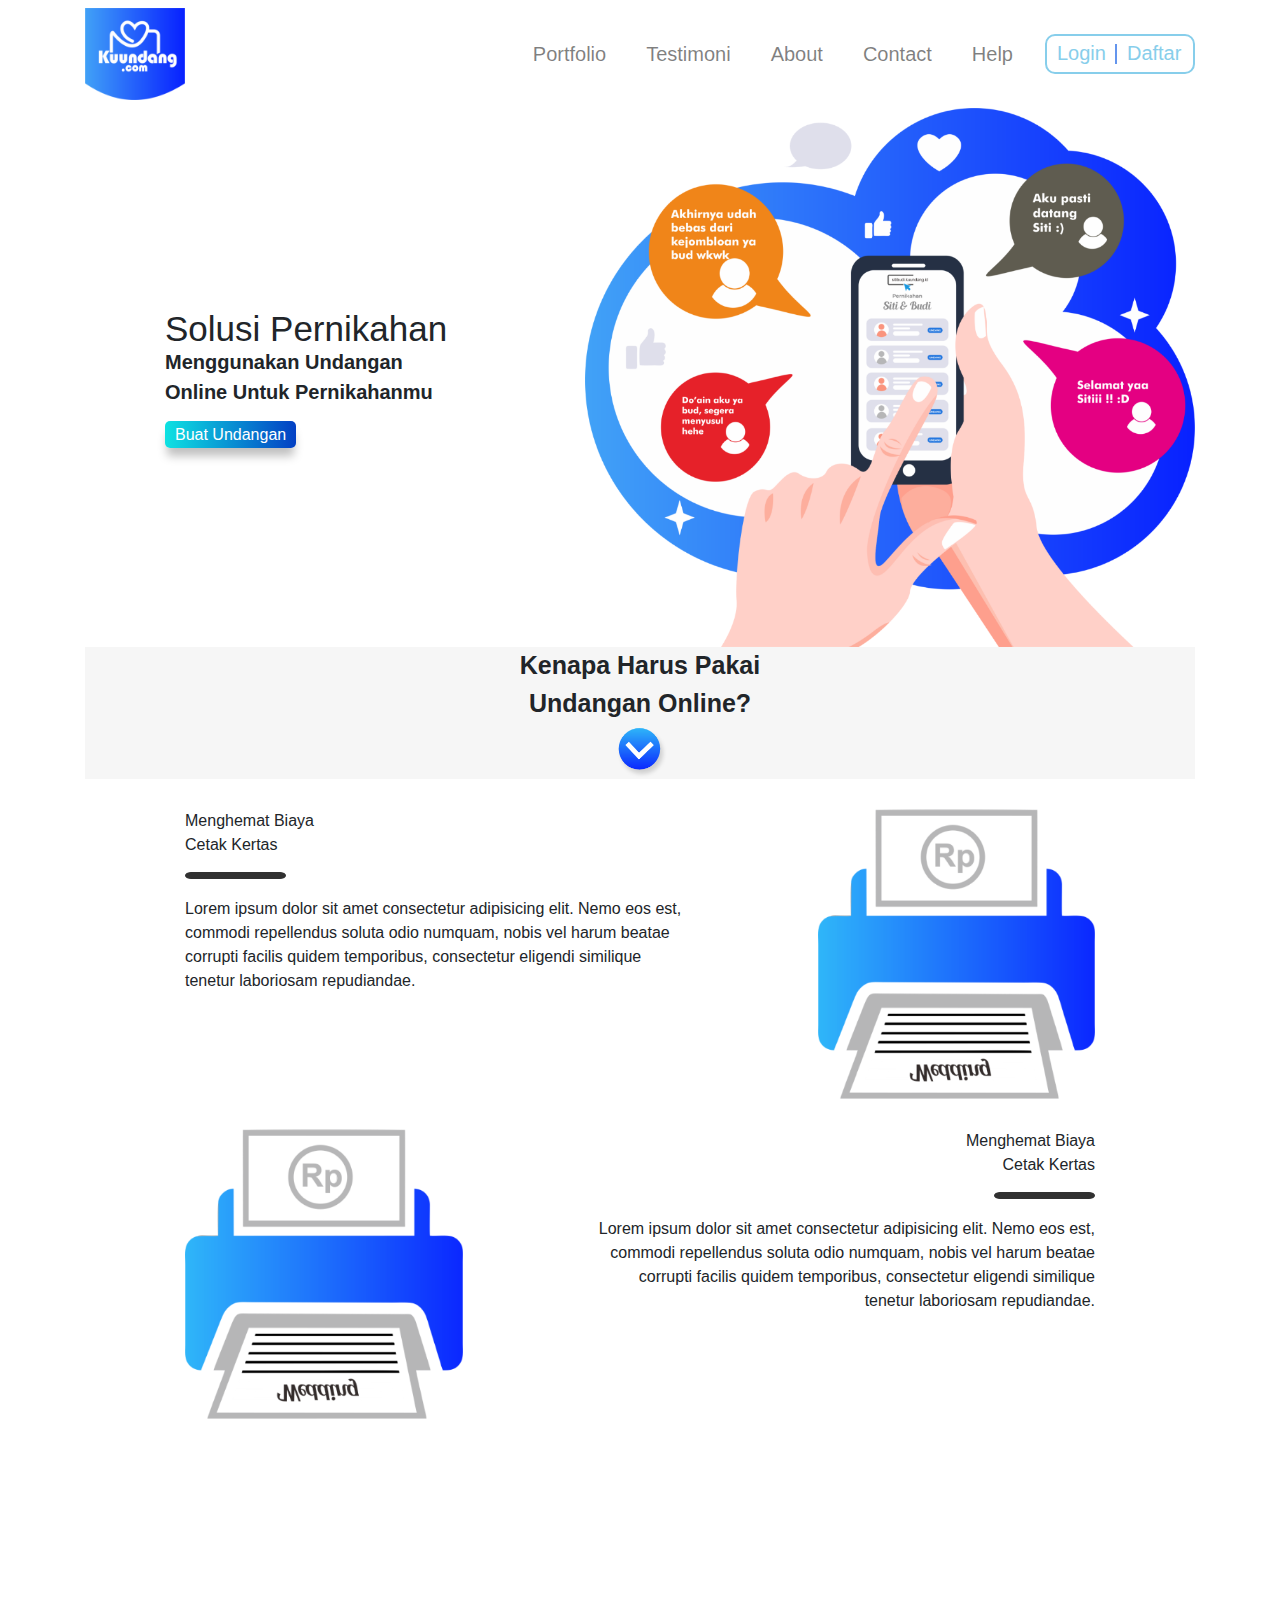
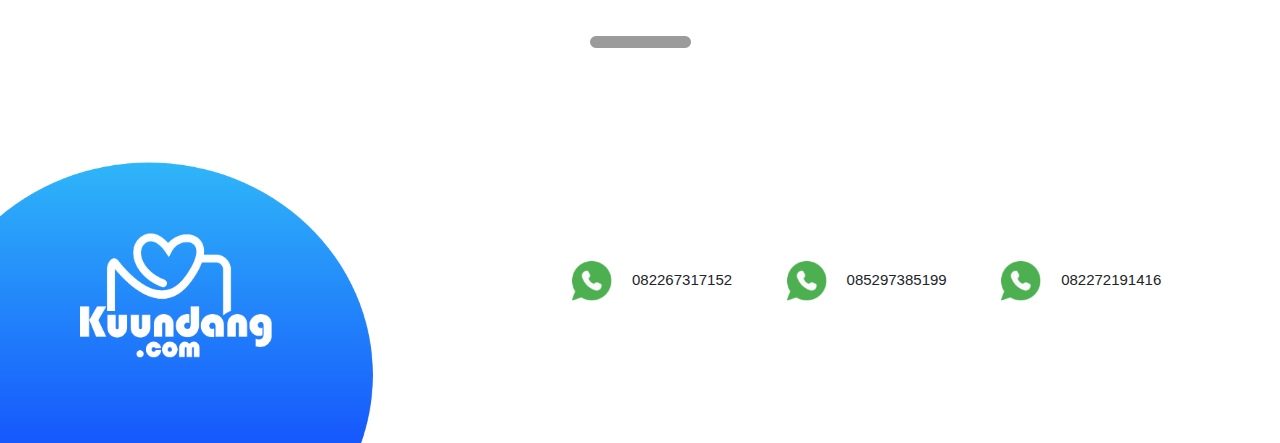
==== fontend/index.html @ 2f80e0b8 "membuat repo" ====
<!doctype html>
<html lang="en">
  <head>
    <!-- Required meta tags -->
    <meta charset="utf-8">
    <meta name="viewport" content="width=device-width, initial-scale=1, shrink-to-fit=no">

    <!-- Bootstrap CSS -->
    <link rel="stylesheet" href="https://stackpath.bootstrapcdn.com/bootstrap/4.3.1/css/bootstrap.min.css" integrity="sha384-ggOyR0iXCbMQv3Xipma34MD+dH/1fQ784/j6cY/iJTQUOhcWr7x9JvoRxT2MZw1T" crossorigin="anonymous">
    <link rel="stylesheet" href="assets/css/style-landing.css">
    <link rel="icon" type="image/png" href="assets/image/Logo.png">
    <title>Kuundang.com</title>
  </head>
  <body>
      <!-- navbar -->
      <nav class="navbar navbar-expand-lg navbar-light">
          <div class="container">
            <img class="logo" src="assets/image/Logo.png" class="img-fluid" alt="Responsive image">
            <button class="navbar-toggler" type="button" data-toggle="collapse" data-target="#navbarNavAltMarkup" aria-controls="navbarNavAltMarkup" aria-expanded="false" aria-label="Toggle navigation">
              <span class="navbar-toggler-icon"></span>
            </button>
            <div class="collapse navbar-collapse" id="navbarNavAltMarkup">
              <div class="navbar-nav ml-auto">
                <a class="nav-item nav-link mr-4" href="#">Portfolio</a>
                <a class="nav-item nav-link mr-4" href="#">Testimoni</a>
                <a class="nav-item nav-link mr-4" href="#">About</a>
                <a class="nav-item nav-link mr-4" href="#">Contact</a>
                <a class="nav-item nav-link mr-4" href="#">Help</a>
                <div class="navbar-nav bingkai">
                  <a class="nav-item tombol" href="#">Login</a>
                  <div class="garis"></div>
                  <a class="nav-item tombol" href="#">Daftar</a>
                </div>
              </div>
            </div>
          </div>
      </nav>
      <!-- akhir navbar -->
      <div class="container">
        <div class="atas">
          <div class="tulisan-landing">
            <h2>Solusi Pernikahan</h2>
            <p class="uo">Menggunakan Undangan <br> Online Untuk Pernikahanmu</p>
            <div><a href="#">Buat Undangan</a></div>
          </div>
          <img src="assets/image/jumbopic.png">
        </div>
        <div class="kenapa">
          <p>Kenapa Harus Pakai <br> Undangan Online?</p>
          <img src="assets/image/ellipse.png">
          </div>
        <div class="hemat">
          <div class="tulisan">
            <p class="hemat-biaya">Menghemat Biaya <br>Cetak Kertas</p>
            <img src="assets/image/Rectangle 6.png" class="gb">
            <p class="isi">Lorem ipsum dolor sit amet consectetur adipisicing elit. Nemo eos est, commodi repellendus soluta odio numquam, nobis vel harum beatae corrupti facilis quidem temporibus, consectetur eligendi similique tenetur laboriosam repudiandae.</p>
          </div>
          <img src="assets/image/print.png" class="print">
        </div>
        <div class="hemat-dua">
          <div class="tulisan-dua">
            <p class="hemat-biaya">Menghemat Biaya <br>Cetak Kertas</p>
            <img src="assets/image/Rectangle 6.png" class="gb">
            <p class="isi">Lorem ipsum dolor sit amet consectetur adipisicing elit. Nemo eos est, commodi repellendus soluta odio numquam, nobis vel harum beatae corrupti facilis quidem temporibus, consectetur eligendi similique tenetur laboriosam repudiandae.</p>
          </div>
          <img src="assets/image/print.png" class="print-dua">
        </div>
        <div class="batas">
          <img src="assets/image/Rectangle 16.png">
        </div>
      </div>
      <div class="footer">
        <img src="assets/image/potong.png" class="bulat-footer"><img src="assets/image/logoe.png" class="logoe">
        <div class="wa">
          <span><img src="assets/image/whatsapp.png">082267317152</span>
          <span><img src="assets/image/whatsapp.png">085297385199</span>
          <span><img src="assets/image/whatsapp.png">082272191416</span>
        </div>
      </div>
    <!-- Optional JavaScript -->
    <!-- jQuery first, then Popper.js, then Bootstrap JS -->
    <script src="https://code.jquery.com/jquery-3.3.1.slim.min.js" integrity="sha384-q8i/X+965DzO0rT7abK41JStQIAqVgRVzpbzo5smXKp4YfRvH+8abtTE1Pi6jizo" crossorigin="anonymous"></script>
    <script src="https://cdnjs.cloudflare.com/ajax/libs/popper.js/1.14.7/umd/popper.min.js" integrity="sha384-UO2eT0CpHqdSJQ6hJty5KVphtPhzWj9WO1clHTMGa3JDZwrnQq4sF86dIHNDz0W1" crossorigin="anonymous"></script>
    <script src="https://stackpath.bootstrapcdn.com/bootstrap/4.3.1/js/bootstrap.min.js" integrity="sha384-JjSmVgyd0p3pXB1rRibZUAYoIIy6OrQ6VrjIEaFf/nJGzIxFDsf4x0xIM+B07jRM" crossorigin="anonymous"></script>
  </body>
</html>
---- fontend/assets/css/style-landing.css ----
.logo{
    width: 100px;
}
.nav-link{
    margin-left: auto;
    color:grey;
    font-size: 20px;
    font-style: inherit;
}
.nav-link:hover::after{
    content: '';
    display: block;
    color: black;
    border-bottom: 3px solid #0b63dc;
    width: 50%;
    margin: auto;
    padding-bottom: 4px;
    margin-bottom: -7px;
}
@media (max-width: 500px){
    .logo{
        margin-top: 5px;
        width: 60px;
    }
    .bingkai a{
        color: blue;
        border:1px solid blue;
        padding: 1px 8px;
        margin-right:23px;
        margin-top: 20px;
        float: right;
        text-decoration: none;
    }
    .bingkai a:hover{
        color: black;
        }
    .bingkai{
        width: 100%;
    }
    .tombol{
        color:grey;
        font-size: 20px;
        font-style: inherit;  
        border-radius: 10px;
        text-decoration: none;
        margin-left: auto;
    }
    .tulisan-landing a{
        background: blue;
        background:-webkit-linear-gradient(to right,#0ee2e2,#0340c4);
        background: linear-gradient(to right,#0ee2e2,#0340c4);
        color: white;
        padding: 5px 10px;
        border-radius: 5px;
        box-shadow: 0 10px 10px -2px rgba(0,0,0,.25);
        text-decoration: none;
    }
    .tulisan-landing a:hover{
        background: blue;
        background:-webkit-linear-gradient(to right,#0340c4,#0ee2e2);
        background: linear-gradient(to right,#0340c4,#0ee2e2);
        color: white;
        padding: 5px 10px;
        border-radius: 5px;
        box-shadow: 0 10px 10px -2px rgba(0,0,0,.25);
        text-decoration: none;
        }
    .atas{
        text-align: center;
    }
    .atas img{
        width: 80%;
        margin-top: 30px;
    }
    .tulisan-landing h2{
        font-size: 35px;
        margin-bottom: -5px;
        margin-top: 20px;
    }
    .uo{
        font-family: 'Segoe UI', Tahoma, Geneva, Verdana, sans-serif;
        font-size: 20px;
        font-weight: bold;
    }
    .gambar-landing img{
        margin-top: 10px;
        width: 100%;
    }
    .kenapa{
        width: 100%;
        font-size: 20px;
        font-weight: bold;
        text-align: center;
        background-color: #f6f6f6;
    }
    .kenapa img{
        width: 15%;
        margin-top: -15px;
    }
    .hemat-biaya{
        font-family: 'Segoe UI', Tahoma, Geneva, Verdana, sans-serif;
        font-size: 130%;
        font-weight: bold;
        margin-top: 10px;
    }
    .isi{
        text-align: justify;
    }
    .hemat{
        text-align: center;
    }
    .hemat-dua{
        text-align: center;
    }
    .gb{
        width: 50px;
        margin-top: -20px;
    }
    .print{
        width: 50%;
    }
    .print-dua{
        width: 50%;
    }
    .batas{
        text-align: center;
    }
    .batas img{
        width: 50px;
        margin-top: 50px;
    }
    .bulat-footer{
        width: 35%;
        position: absolute;
    }
    .footer{
        display: flex;
        align-items: center;
    }
    .logoe{
        position: relative;
        width: 15%;
        margin-top: 30px;
        margin-left: 23px;
    }
    .wa{
        margin-left: 20px;
    }
    .wa span{
        margin-right: 5px;
        font-size: 8px;
    }
    .wa span img{
        width: 10px;
        margin-right: 5px;
    }
}


@media (min-width: 992px){
    .bingkai{
        width: 150px;
        height: 40px;
        border: 2px solid skyblue;
        background: transparent;
        border-radius: 10px;
        margin-top: 3px;
    }
    .bingkai .garis{
       border: 1px solid cornflowerblue;
        margin-top: 8px;
        margin-left: 5px;
        height: 20px;
    }
    .bingkai a{
        color: skyblue;
        margin-left: 10px;
        margin-top: 2px;
        text-decoration: none;
    }
    .garis{
        border: 1px solid royalblue;
        color: royalblue;
        height: 25px;
        margin-top: 5px;
    }
    .bingkai a:hover{
        color: grey;
    }
    .tombol{
        color:white;
        font-size: 20px;
        font-style: inherit;   
        text-decoration: none;
        
        margin-bottom: -6px;
        margin-left: 4px;
        margin-right: 4px;  
    }
    .tulisan-landing h2{
        font-size: 35px;
        margin-bottom: -3px;
    }
    .uo{
        font-family: 'Segoe UI', Tahoma, Geneva, Verdana, sans-serif;
        font-size: 20px;
        font-weight: bold;
    }
    .tulisan-landing{
        position: absolute;
        margin-left: 80px;
        margin-top: 200px;
    }
    .tulisan-landing div{
        text-align: left;
    }
    .tulisan-landing a{
        background: blue;
        background:-webkit-linear-gradient(to right,#0ee2e2,#0340c4);
        background: linear-gradient(to right,#0ee2e2,#0340c4);
        color: white;
        padding: 5px 10px;
        border-radius: 5px;
        box-shadow: 0 10px 10px -2px rgba(0,0,0,.25);
        text-decoration: none;
    }
    .tulisan-landing a:hover{
        background: blue;
        background:-webkit-linear-gradient(to right,#0340c4,#0ee2e2);
        background: linear-gradient(to right,#0340c4,#0ee2e2);
        color: white;
        padding: 5px 10px;
        border-radius: 5px;
        box-shadow: 0 10px 10px -2px rgba(0,0,0,.25);
        text-decoration: none;
    }
    .atas{
        overflow: auto;
    }
    .atas img{
        width: 55%;
        float: right;
    }
    .kenapa{
        font-size: 25px;
        font-weight: bold;
        text-align: center;
        background-color: #F6F6F6;
    }
    .kenapa img{
        width: 5%;
        margin-top: -15px;
    }
    .hemat{
        margin-top: 30px;
        overflow: auto;
    }
    .tulisan{
        width: 500px;
        height: 300px;
        float: left;
        margin-left: 100px;
    }
    .gb{
        width: 101px;
        height: 7px;
        margin-top: -20px;
    }
    .hemat .print{
        width: 25%;
        float: right;
        margin-right: 100px;
    }
    .hemat-dua{
        overflow: auto;
        margin-top: 20px;
    }
    .tulisan-dua{
        width: 500px;
        height: 300px;
        float: right;
        text-align: right;
        margin-right: 100px;
    }
    .hemat-dua .print-dua{
        width: 25%;
        float: left;
        margin-left: 100px;
    }
    .batas{
        margin-top: 200px;
        text-align: center;
        margin-bottom: 150px;
    }
    .bulat-footer{
        margin-top: -100px;
        width: 35%;
        position: absolute;
    }
    .footer{
        display: flex;
        align-items: center;
    }
    .logoe{
        position: relative;
        width: 15%;
        margin-top: 30px;
        margin-left: 80px;
    }
    .wa{
        margin-left: 300px;
    }
    .wa span{
        margin-right: 50px;
        font-size: 15px;
    }
    .wa span img{
        width: 40px;
        margin-right: 20px;
    }

}
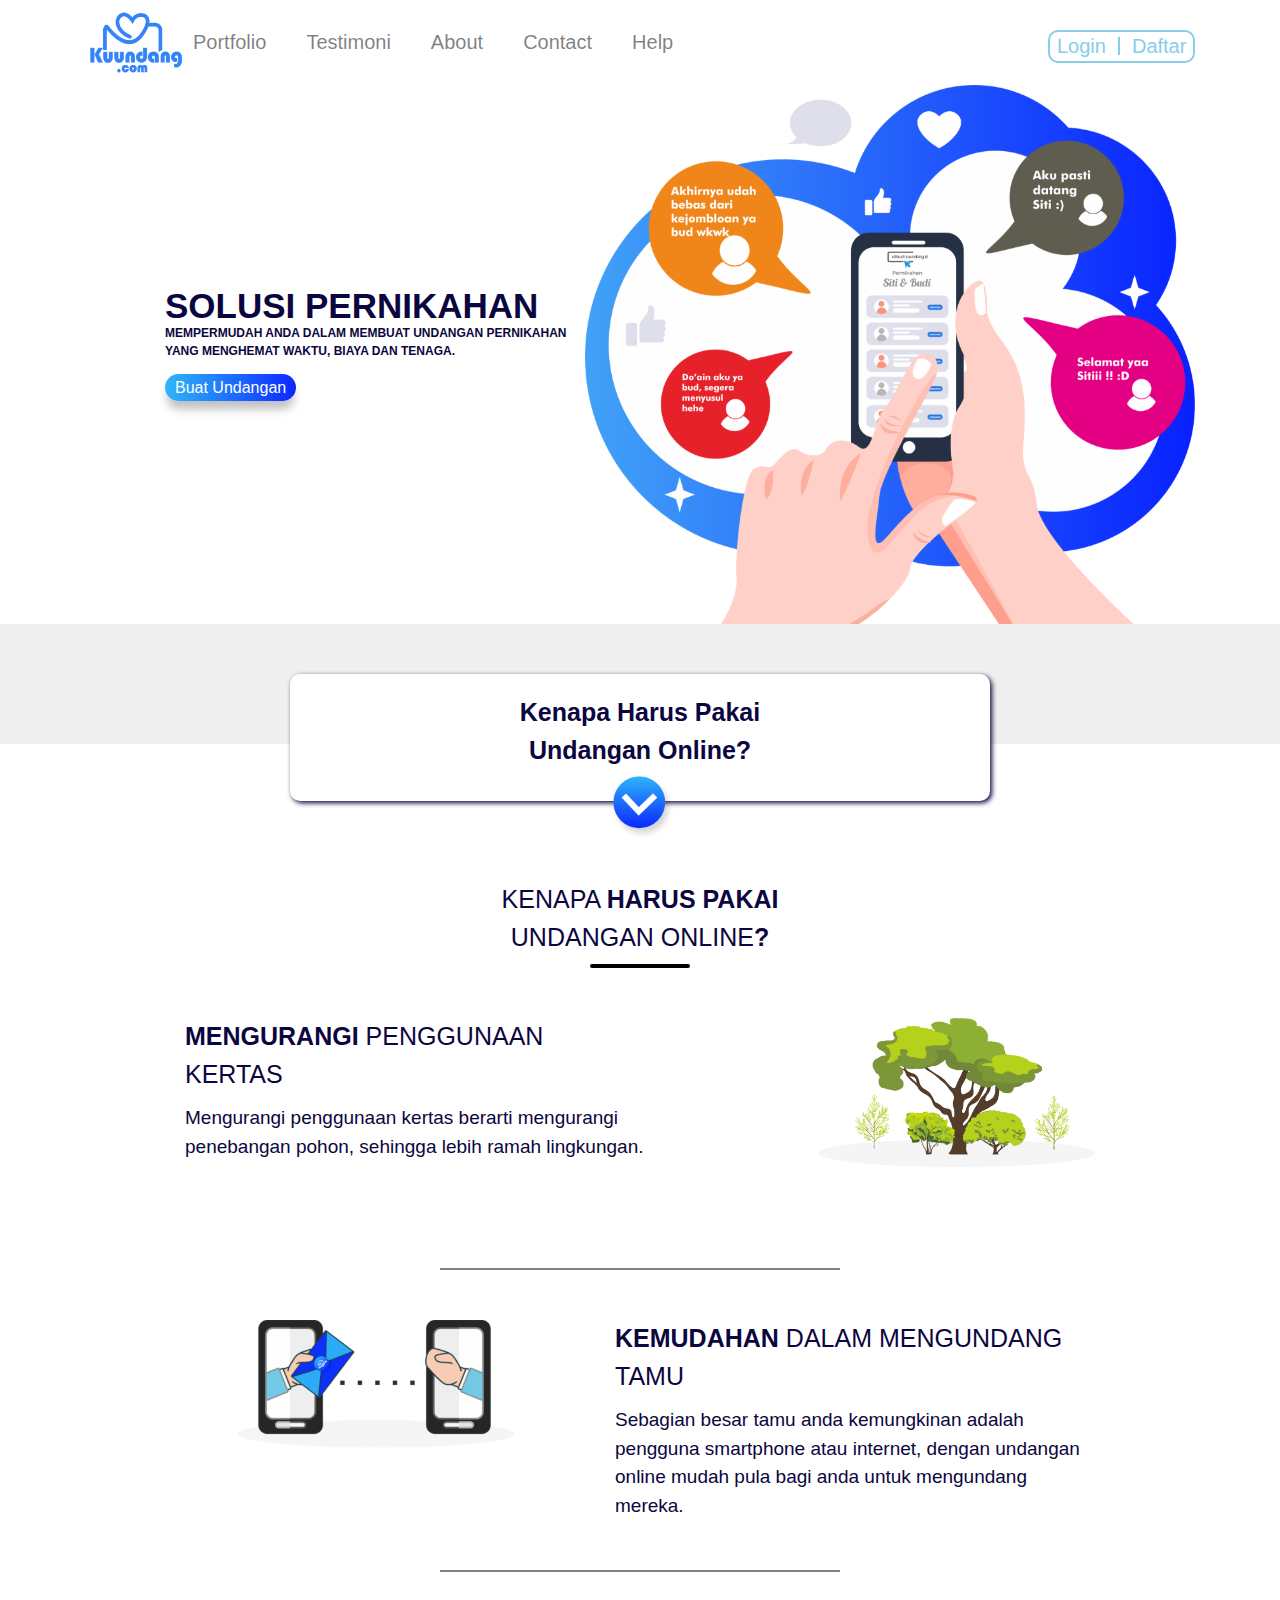
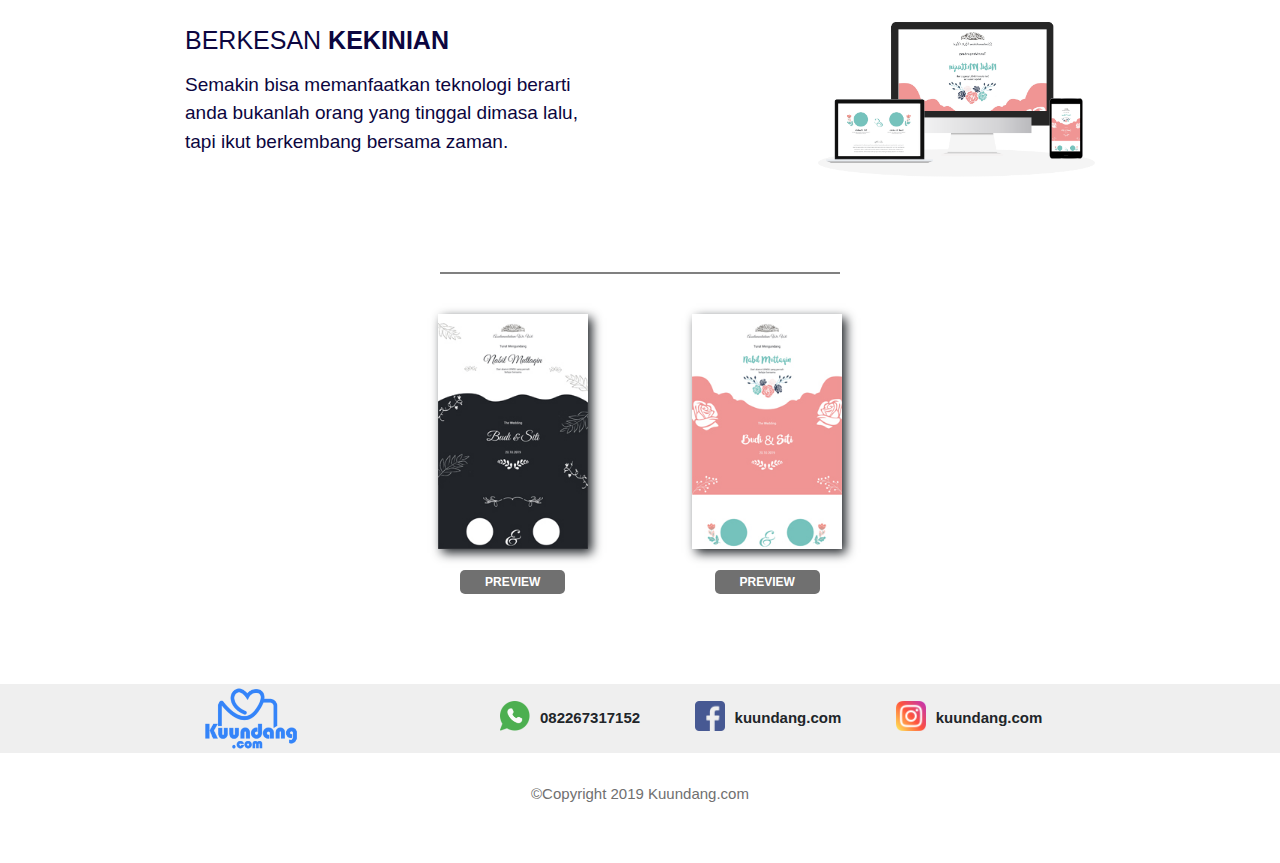
==== commit d1c191ca: "landing page" ====
--- a/fontend/index.html
+++ b/fontend/index.html
@@ -7,31 +7,32 @@
 
     <!-- Bootstrap CSS -->
     <link rel="stylesheet" href="https://stackpath.bootstrapcdn.com/bootstrap/4.3.1/css/bootstrap.min.css" integrity="sha384-ggOyR0iXCbMQv3Xipma34MD+dH/1fQ784/j6cY/iJTQUOhcWr7x9JvoRxT2MZw1T" crossorigin="anonymous">
+    <!-- CSS -->
     <link rel="stylesheet" href="assets/css/style-landing.css">
-    <link rel="icon" type="image/png" href="assets/image/Logo.png">
+    <link rel="icon" type="image/png" href="assets/image/Logo biru.png">
     <title>Kuundang.com</title>
   </head>
   <body>
       <!-- navbar -->
       <nav class="navbar navbar-expand-lg navbar-light">
           <div class="container">
-            <img class="logo" src="assets/image/Logo.png" class="img-fluid" alt="Responsive image">
+            <img class="logo" src="assets/image/Logo biru.png" class="img-fluid" alt="Responsive image">
             <button class="navbar-toggler" type="button" data-toggle="collapse" data-target="#navbarNavAltMarkup" aria-controls="navbarNavAltMarkup" aria-expanded="false" aria-label="Toggle navigation">
               <span class="navbar-toggler-icon"></span>
             </button>
             <div class="collapse navbar-collapse" id="navbarNavAltMarkup">
-              <div class="navbar-nav ml-auto">
+              <div class="navbar-nav">
                 <a class="nav-item nav-link mr-4" href="#">Portfolio</a>
                 <a class="nav-item nav-link mr-4" href="#">Testimoni</a>
                 <a class="nav-item nav-link mr-4" href="#">About</a>
                 <a class="nav-item nav-link mr-4" href="#">Contact</a>
                 <a class="nav-item nav-link mr-4" href="#">Help</a>
-                <div class="navbar-nav bingkai">
-                  <a class="nav-item tombol" href="#">Login</a>
+              </div>
+                <div class="navbar-nav bingkai ml-auto">
+                  <a class="nav-item" href="#">Login</a>
                   <div class="garis"></div>
-                  <a class="nav-item tombol" href="#">Daftar</a>
+                  <a class="nav-item" href="#">Daftar</a>
                 </div>
-              </div>
             </div>
           </div>
       </nav>
@@ -39,44 +40,65 @@
       <div class="container">
         <div class="atas">
           <div class="tulisan-landing">
-            <h2>Solusi Pernikahan</h2>
-            <p class="uo">Menggunakan Undangan <br> Online Untuk Pernikahanmu</p>
+            <h2>SOLUSI PERNIKAHAN</h2>
+            <p>Mempermudah anda dalam membuat undangan pernikahan yang menghemat waktu, biaya dan tenaga.</p>
             <div><a href="#">Buat Undangan</a></div>
           </div>
           <img src="assets/image/jumbopic.png">
         </div>
+      </div>
+      <div class="dip"></div>
+      <div class="container">
         <div class="kenapa">
           <p>Kenapa Harus Pakai <br> Undangan Online?</p>
-          <img src="assets/image/ellipse.png">
+          <a href="#ini"><img src="assets/image/ellipse.png"></a>
+        </div>
+        <div class="kenapa-dua" id="ini">
+          <p>KENAPA <span>HARUS PAKAI</span><br>UNDANGAN ONLINE<span>?</span></p>
+          <div class="batas-kenapa"></div>
+        </div>
+        <!-- Keunggulan -->
+        <div class="keunggulan">
+          <div class="tulisan">
+            <p class="judul"><span>MENGURANGI</span> PENGGUNAAN <br>KERTAS</p>
+            <p class="isi">Mengurangi penggunaan kertas berarti mengurangi penebangan pohon, sehingga lebih ramah lingkungan.</p>
           </div>
-        <div class="hemat">
-          <div class="tulisan">
-            <p class="hemat-biaya">Menghemat Biaya <br>Cetak Kertas</p>
-            <img src="assets/image/Rectangle 6.png" class="gb">
-            <p class="isi">Lorem ipsum dolor sit amet consectetur adipisicing elit. Nemo eos est, commodi repellendus soluta odio numquam, nobis vel harum beatae corrupti facilis quidem temporibus, consectetur eligendi similique tenetur laboriosam repudiandae.</p>
+          <img src="assets/image/b.png" class="gambar">
+        </div>
+        <div class="batas-garis"></div>
+        <div class="keunggulan">
+          <div class="tulisan-dua">
+            <p class="judul"><span>KEMUDAHAN</span> DALAM MENGUNDANG<br>TAMU</p>
+            <p class="isi">Sebagian besar tamu anda kemungkinan adalah pengguna smartphone atau internet, dengan undangan online mudah pula bagi anda untuk mengundang mereka.</p>
           </div>
-          <img src="assets/image/print.png" class="print">
+          <img src="assets/image/c.png" class="gambar">
         </div>
-        <div class="hemat-dua">
-          <div class="tulisan-dua">
-            <p class="hemat-biaya">Menghemat Biaya <br>Cetak Kertas</p>
-            <img src="assets/image/Rectangle 6.png" class="gb">
-            <p class="isi">Lorem ipsum dolor sit amet consectetur adipisicing elit. Nemo eos est, commodi repellendus soluta odio numquam, nobis vel harum beatae corrupti facilis quidem temporibus, consectetur eligendi similique tenetur laboriosam repudiandae.</p>
+        <div class="batas-garis"></div>
+        <div class="keunggulan">
+          <div class="tulisan-tiga">
+            <p class="judul">BERKESAN <span>KEKINIAN</span></p>
+            <p class="isi">Semakin bisa memanfaatkan teknologi berarti anda bukanlah orang yang tinggal dimasa lalu, tapi ikut berkembang bersama zaman.</p>
           </div>
-          <img src="assets/image/print.png" class="print-dua">
+          <img src="assets/image/a.png" class="gambar">
         </div>
-        <div class="batas">
-          <img src="assets/image/Rectangle 16.png">
+        <div class="batas-garis"></div>
+        <!-- Akhir Keunggulan -->
+        <!-- Template -->
+        <div class="template-undangan">
+        <div class="template"><img src="assets/image/undangan-1.jpg"><a href="#">Preview</a></div>
+        <div class="template"><img src="assets/image/undangan-2.jpg"><a href="#">Preview</a></div>
+        </div>
+        <!-- akhir template -->
+      </div>
+      <div class="footer">
+        <img src="assets/image/Logo biru.png" class="logo-footer">
+        <div class="info">
+          <span><img src="assets/image/whatsapp.png">082267317152</span>
+          <span><img src="assets/image/facebook.png">kuundang.com</span>
+          <span><img src="assets/image/instagram.png">kuundang.com</span>
         </div>
       </div>
-      <div class="footer">
-        <img src="assets/image/potong.png" class="bulat-footer"><img src="assets/image/logoe.png" class="logoe">
-        <div class="wa">
-          <span><img src="assets/image/whatsapp.png">082267317152</span>
-          <span><img src="assets/image/whatsapp.png">085297385199</span>
-          <span><img src="assets/image/whatsapp.png">082272191416</span>
-        </div>
-      </div>
+      <div class="copy">&copy;Copyright 2019 Kuundang.com</div>
     <!-- Optional JavaScript -->
     <!-- jQuery first, then Popper.js, then Bootstrap JS -->
     <script src="https://code.jquery.com/jquery-3.3.1.slim.min.js" integrity="sha384-q8i/X+965DzO0rT7abK41JStQIAqVgRVzpbzo5smXKp4YfRvH+8abtTE1Pi6jizo" crossorigin="anonymous"></script>
--- a/fontend/assets/css/style-landing.css
+++ b/fontend/assets/css/style-landing.css
@@ -1,238 +1,251 @@
-.logo{
-    width: 100px;
-}
-.nav-link{
-    margin-left: auto;
-    color:grey;
-    font-size: 20px;
-    font-style: inherit;
-}
-.nav-link:hover::after{
-    content: '';
-    display: block;
-    color: black;
-    border-bottom: 3px solid #0b63dc;
-    width: 50%;
-    margin: auto;
-    padding-bottom: 4px;
-    margin-bottom: -7px;
-}
 @media (max-width: 500px){
     .logo{
         margin-top: 5px;
         width: 60px;
     }
+    .nav-link{
+        color:grey;
+        font-size: 10px;
+        font-style: inherit;
+    }
     .bingkai a{
-        color: blue;
-        border:1px solid blue;
+        color: skyblue;
+        border:1px solid skyblue;
         padding: 1px 8px;
-        margin-right:23px;
-        margin-top: 20px;
-        float: right;
-        text-decoration: none;
+        padding-bottom: 4px;
+        margin-bottom: 1px;
+        text-decoration: none;
+        font-size: 10px;
+        text-align: center;
+        border-radius: 10px;
     }
     .bingkai a:hover{
         color: black;
         }
-    .bingkai{
-        width: 100%;
-    }
-    .tombol{
-        color:grey;
-        font-size: 20px;
-        font-style: inherit;  
-        border-radius: 10px;
-        text-decoration: none;
-        margin-left: auto;
+    span{
+        font-weight: bold;
+    }
+    .tulisan-landing h2{
+        font-size: 15px;
+        margin-bottom: -5px;
+        margin-top: 20px;
+    }
+    .tulisan-landing p{
+        font-family: 'Segoe UI', Tahoma, Geneva, Verdana, sans-serif;
+        font-size: 10px;
+        font-weight: bold;
+        margin-top: 10px;
+        text-align: justify;
     }
     .tulisan-landing a{
-        background: blue;
-        background:-webkit-linear-gradient(to right,#0ee2e2,#0340c4);
-        background: linear-gradient(to right,#0ee2e2,#0340c4);
+        background:-webkit-linear-gradient(to right,#2FB6F9 0%,#0B28FF);
+        background: linear-gradient(to right,#2FB6F9,#0B28FF);
         color: white;
-        padding: 5px 10px;
-        border-radius: 5px;
-        box-shadow: 0 10px 10px -2px rgba(0,0,0,.25);
-        text-decoration: none;
+        padding: 3px 7px;
+        border-radius: 7px;
+        box-shadow: 5px 5px 2px rgba(0,0,0,.25);
+        text-decoration: none;
+        font-size: 9px;
     }
     .tulisan-landing a:hover{
-        background: blue;
-        background:-webkit-linear-gradient(to right,#0340c4,#0ee2e2);
-        background: linear-gradient(to right,#0340c4,#0ee2e2);
-        color: white;
-        padding: 5px 10px;
-        border-radius: 5px;
-        box-shadow: 0 10px 10px -2px rgba(0,0,0,.25);
-        text-decoration: none;
-        }
+        background:-webkit-linear-gradient(to right,#0B28FF,#2FB6F9);
+        background: linear-gradient(to right,#0B28FF,#2FB6F9);
+    }
     .atas{
         text-align: center;
+        color:#0C0640;
     }
     .atas img{
         width: 80%;
         margin-top: 30px;
     }
-    .tulisan-landing h2{
-        font-size: 35px;
-        margin-bottom: -5px;
-        margin-top: 20px;
-    }
-    .uo{
-        font-family: 'Segoe UI', Tahoma, Geneva, Verdana, sans-serif;
-        font-size: 20px;
-        font-weight: bold;
-    }
-    .gambar-landing img{
-        margin-top: 10px;
-        width: 100%;
-    }
     .kenapa{
         width: 100%;
-        font-size: 20px;
+        height: 80px;
+        font-size: 14px;
         font-weight: bold;
         text-align: center;
         background-color: #f6f6f6;
+        padding-top: 10px;
+        overflow: visible;
     }
     .kenapa img{
-        width: 15%;
-        margin-top: -15px;
-    }
-    .hemat-biaya{
-        font-family: 'Segoe UI', Tahoma, Geneva, Verdana, sans-serif;
-        font-size: 130%;
-        font-weight: bold;
-        margin-top: 10px;
+        width: 10%;
+        position: relative;
+    }
+    .kenapa-dua{
+        margin-top: 20px;
+        text-align: center;
+        color:#0C0640;
+        font-size: 14px;
+    }
+    .tulisan, .tulisan-dua, .tulisan-tiga, .tulisan-landing{
+        width: 200px;
+        margin: auto;
+    }
+    .batas-kenapa{
+        border: 2px solid black;
+        width: 50px;
+        margin: auto;
+        border-radius: 5px;
+        margin-top: -10px;
+        margin-bottom: 10px;
+    }
+    .keunggulan{
+        color:#0C0640;
+        text-align: center;
+    }
+    .judul{
+        font-size: 12px;
     }
     .isi{
         text-align: justify;
-    }
-    .hemat{
-        text-align: center;
-    }
-    .hemat-dua{
-        text-align: center;
-    }
-    .gb{
-        width: 50px;
-        margin-top: -20px;
-    }
-    .print{
+        font-size: 10px;
+    }
+    .gambar{
         width: 50%;
-    }
-    .print-dua{
-        width: 50%;
-    }
-    .batas{
-        text-align: center;
-    }
-    .batas img{
-        width: 50px;
-        margin-top: 50px;
-    }
-    .bulat-footer{
-        width: 35%;
-        position: absolute;
+        margin-bottom: 20px;
+    }
+    .template-undangan{
+        text-align: center;
+    }
+    .template-undangan a{
+        background-color: #707070;
+        color: white;
+        padding: 2px 15px;
+        font-weight: bold;
+        font-size: 5px;
+        border-radius: 2px;
+        text-decoration: none;
+    }
+    .template-undangan a:hover{
+        color: black;
+    }
+    .template{
+        width: 70px;
+        height: 110px;
+        display: inline-block;
+        margin-bottom: 20px;
+        margin-right:10px;
+        margin-left: 10px;
+    }
+    .template img{
+        width:60px;
+        box-shadow: 3px 3px 7px;
+        margin-bottom: 10px;
     }
     .footer{
         display: flex;
         align-items: center;
-    }
-    .logoe{
-        position: relative;
-        width: 15%;
-        margin-top: 30px;
-        margin-left: 23px;
-    }
-    .wa{
+        background-color: #EFEFEF;
+        width: 100%;
+    }
+    .logo-footer{
+        width: 50px;
+        margin-left: 10px;
+    }
+    .info{
         margin-left: 20px;
     }
-    .wa span{
+    .info span{
         margin-right: 5px;
         font-size: 8px;
     }
-    .wa span img{
+    .info span img{
         width: 10px;
         margin-right: 5px;
     }
+    .copy{
+        color: #707070;
+        font-size: 8px;
+        text-align: center;
+        height: 18px;
+        margin-top: 8px;
+    }
 }
 
-
 @media (min-width: 992px){
+    .logo{
+        width: 100px;
+    }
+    .nav-link{
+        color:grey;
+        font-size: 20px;
+        font-style: inherit;
+    }
+    .nav-link:hover::after{
+        content: '';
+        display: block;
+        color: black;
+        border-bottom: 3px solid #0b63dc;
+        width: 50%;
+        margin: auto;
+        padding-bottom: 4px;
+        margin-bottom: -7px;
+    }
     .bingkai{
-        width: 150px;
-        height: 40px;
+        width: 147px;
+        height: 33px;
         border: 2px solid skyblue;
         background: transparent;
         border-radius: 10px;
-        margin-top: 3px;
+        margin-top: 8px;
     }
     .bingkai .garis{
-       border: 1px solid cornflowerblue;
-        margin-top: 8px;
+        border-right: 2px solid skyblue;
+        margin-top: 5px;
         margin-left: 5px;
-        height: 20px;
+        margin-right: 5px;
+        height: 18px;
     }
     .bingkai a{
         color: skyblue;
-        margin-left: 10px;
-        margin-top: 2px;
-        text-decoration: none;
-    }
-    .garis{
-        border: 1px solid royalblue;
-        color: royalblue;
-        height: 25px;
-        margin-top: 5px;
+        margin-left: 7px;
+        margin-top: -1px;
+        margin-right: 7px;
+        margin-bottom: -6px;
+        font-size: 20px;
+        text-decoration: none;
     }
     .bingkai a:hover{
         color: grey;
-    }
-    .tombol{
-        color:white;
-        font-size: 20px;
-        font-style: inherit;   
-        text-decoration: none;
-        
-        margin-bottom: -6px;
-        margin-left: 4px;
-        margin-right: 4px;  
-    }
-    .tulisan-landing h2{
-        font-size: 35px;
-        margin-bottom: -3px;
-    }
-    .uo{
-        font-family: 'Segoe UI', Tahoma, Geneva, Verdana, sans-serif;
-        font-size: 20px;
-        font-weight: bold;
     }
     .tulisan-landing{
         position: absolute;
         margin-left: 80px;
         margin-top: 200px;
+        color:#0C0640;
+        width: 420px;
+    }
+    .tulisan-landing h2{
+        font-size: 35px;
+        margin-bottom: -3px;
+        font-weight: bold;
+    }
+    .tulisan-landing p{
+        font-family: 'Segoe UI', Tahoma, Geneva, Verdana, sans-serif;
+        font-size: 12px;
+        font-weight: bold;
+        text-transform: uppercase;
     }
     .tulisan-landing div{
         text-align: left;
     }
     .tulisan-landing a{
         background: blue;
-        background:-webkit-linear-gradient(to right,#0ee2e2,#0340c4);
-        background: linear-gradient(to right,#0ee2e2,#0340c4);
+        background:-webkit-linear-gradient(to right,#2FB6F9 0%,#0B28FF);
+        background: linear-gradient(to right,#2FB6F9,#0B28FF);
         color: white;
         padding: 5px 10px;
-        border-radius: 5px;
+        border-radius: 15px;
         box-shadow: 0 10px 10px -2px rgba(0,0,0,.25);
         text-decoration: none;
     }
     .tulisan-landing a:hover{
         background: blue;
-        background:-webkit-linear-gradient(to right,#0340c4,#0ee2e2);
-        background: linear-gradient(to right,#0340c4,#0ee2e2);
+        background:-webkit-linear-gradient(to right,#0B28FF,#2FB6F9);
+        background: linear-gradient(to right,#0B28FF,#2FB6F9);
         color: white;
-        padding: 5px 10px;
-        border-radius: 5px;
-        box-shadow: 0 10px 10px -2px rgba(0,0,0,.25);
-        text-decoration: none;
     }
     .atas{
         overflow: auto;
@@ -241,19 +254,54 @@
         width: 55%;
         float: right;
     }
+    .dip{
+        background-color: #EFEFEF;
+        width: 100%;
+        height: 120px;
+        position: absolute;
+    }
     .kenapa{
+        display: block;
         font-size: 25px;
         font-weight: bold;
         text-align: center;
-        background-color: #F6F6F6;
+        background-color: white;
+        color:#0C0640;
+        width: 700px;
+        height: 127px;
+        margin-top: 50px;
+        position: relative;
+        margin-right: auto;
+        margin-left: auto;
+        box-shadow: 2px 2px 5px;
+        border-radius: 10px;
+        overflow: visible;
+        padding-top: 20px;
     }
     .kenapa img{
-        width: 5%;
+        width: 10%;
         margin-top: -15px;
     }
-    .hemat{
-        margin-top: 30px;
+    .kenapa-dua{
+        font-size: 25px;
+        text-align: center;
+        color:#0C0640;
+        margin-top: 80px;
+    }
+    .batas-kenapa{
+        border: 2px solid black;
+        width: 100px;
+        margin: auto;
+        border-radius: 5px;
+        margin-top: -8px;
+    }
+    span{
+        font-weight: bold;
+    }
+    .keunggulan{
+        margin-top: 50px;
         overflow: auto;
+        color: #0C0640;
     }
     .tulisan{
         width: 500px;
@@ -261,62 +309,96 @@
         float: left;
         margin-left: 100px;
     }
-    .gb{
-        width: 101px;
-        height: 7px;
-        margin-top: -20px;
-    }
-    .hemat .print{
+    .judul{
+        font-size: 25px;
+    }
+    .isi{
+        font-size: 19px;
+        margin-top: -5px;
+    }
+    .keunggulan .gambar{
         width: 25%;
         float: right;
         margin-right: 100px;
     }
-    .hemat-dua{
-        overflow: auto;
-        margin-top: 20px;
+    .batas-garis{
+        border: 1px solid grey;
+        width: 400px;
+        margin: auto;
+        margin-bottom: 20px;
+        margin-top: -50px;
     }
     .tulisan-dua{
-        width: 500px;
+        width: 480px;
         height: 300px;
         float: right;
-        text-align: right;
+        text-align: left;
         margin-right: 100px;
     }
-    .hemat-dua .print-dua{
-        width: 25%;
+    .tulisan-tiga{
+        width: 400px;
+        height: 300px;
         float: left;
         margin-left: 100px;
     }
-    .batas{
-        margin-top: 200px;
-        text-align: center;
-        margin-bottom: 150px;
-    }
-    .bulat-footer{
-        margin-top: -100px;
-        width: 35%;
-        position: absolute;
+    .template-undangan{
+        text-align: center;
+    }
+    .template-undangan a{
+        background-color: #707070;
+        color: white;
+        padding: 5px 25px;
+        font-weight: bold;
+        font-size: 12px;
+        border-radius: 5px;
+        text-decoration: none;
+        text-transform: uppercase;
+    }
+    .template-undangan a:hover{
+        color: black;
+    }
+    .template{
+        width: 150px;
+        height: 350px;
+        display: inline-block;
+        margin-bottom: 20px;
+        margin-right:50px;
+        margin-left: 50px;
+        margin-top: 20px;
+    }
+    .template img{
+        width:150px;
+        box-shadow: 4px 4px 10px;
+        margin-bottom: 20px;
     }
     .footer{
         display: flex;
         align-items: center;
-    }
-    .logoe{
-        position: relative;
-        width: 15%;
-        margin-top: 30px;
-        margin-left: 80px;
-    }
-    .wa{
-        margin-left: 300px;
-    }
-    .wa span{
+        background-color: #EFEFEF;
+        width: 100%;
+    }
+    .logo-footer{
+        width: 100px;
+        margin-left: 200px;
+    }
+    .info{
+        margin-left: 200px;
+    }
+    .info img{
+        width: 30px;
+        margin-right: 10px;
+        margin-top: -5px;
+    }
+    .info span{
         margin-right: 50px;
         font-size: 15px;
     }
-    .wa span img{
-        width: 40px;
-        margin-right: 20px;
+    .copy{
+        color: #707070;
+        font-size: 15px;
+        text-align: center;
+        height: 80px;
+        margin-top: 30px;
     }
 
 }
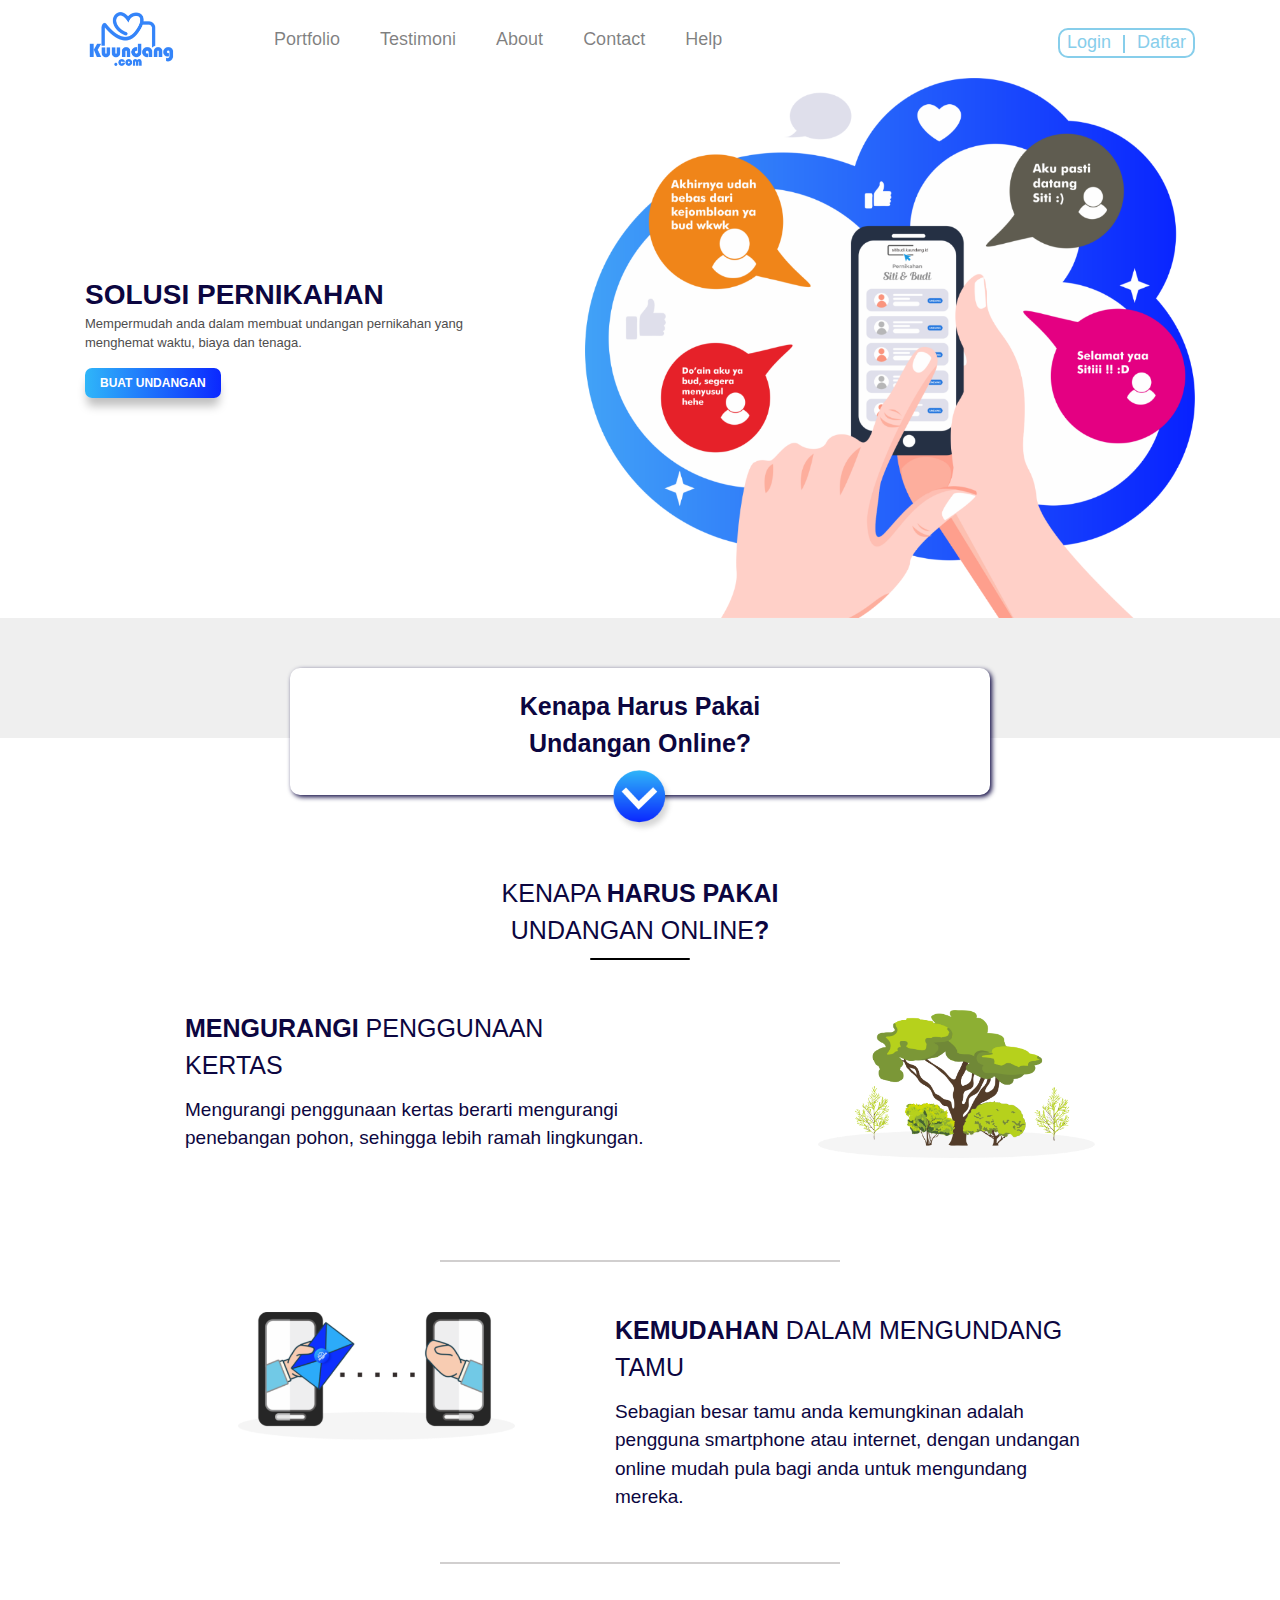
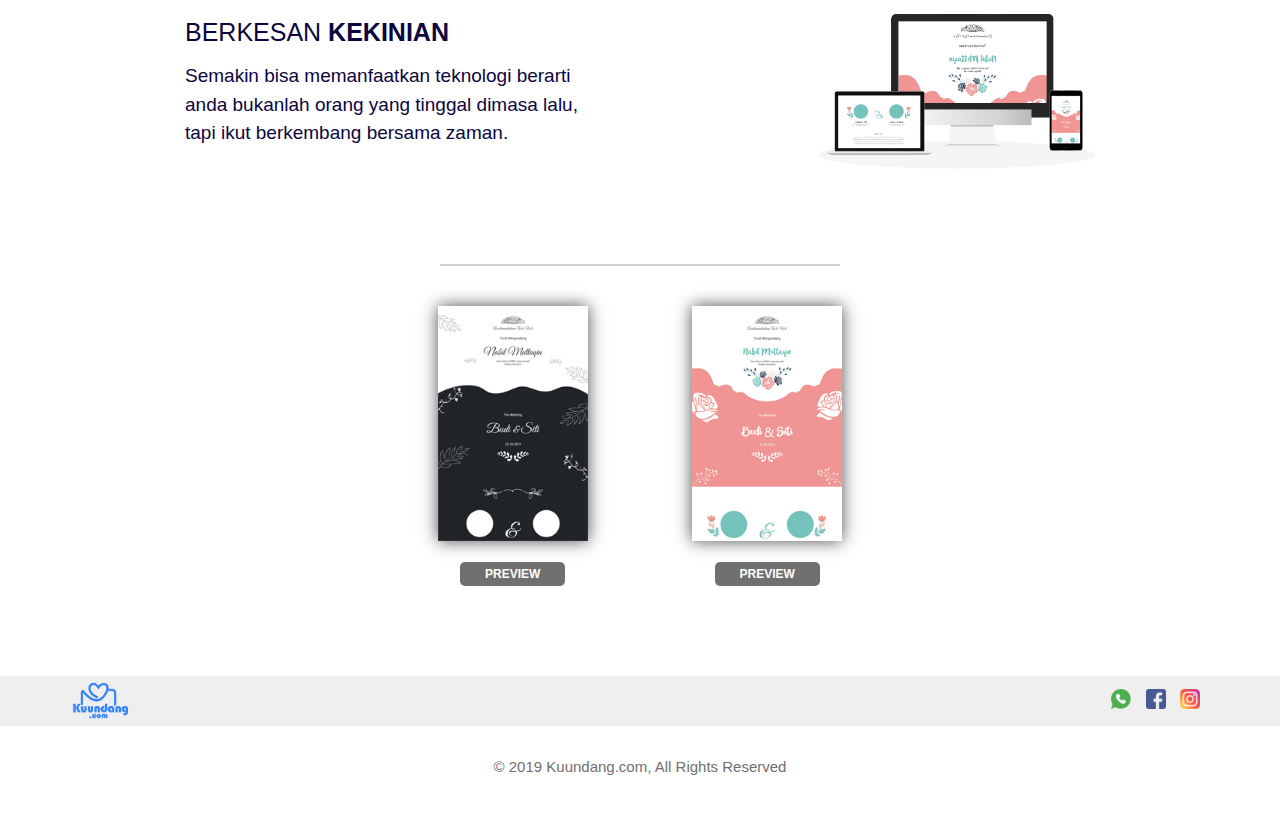
==== commit ce580904: "ini udah fix" ====
--- a/fontend/index.html
+++ b/fontend/index.html
@@ -16,7 +16,7 @@
       <!-- navbar -->
       <nav class="navbar navbar-expand-lg navbar-light">
           <div class="container">
-            <img class="logo" src="assets/image/Logo biru.png" class="img-fluid" alt="Responsive image">
+              <a href="index.html"><img class="logo" src="assets/image/Logo biru.png" class="img-fluid" alt="Responsive image"></a>
             <button class="navbar-toggler" type="button" data-toggle="collapse" data-target="#navbarNavAltMarkup" aria-controls="navbarNavAltMarkup" aria-expanded="false" aria-label="Toggle navigation">
               <span class="navbar-toggler-icon"></span>
             </button>
@@ -85,20 +85,28 @@
         <!-- Akhir Keunggulan -->
         <!-- Template -->
         <div class="template-undangan">
-        <div class="template"><img src="assets/image/undangan-1.jpg"><a href="#">Preview</a></div>
-        <div class="template"><img src="assets/image/undangan-2.jpg"><a href="#">Preview</a></div>
+          <div class="template">
+            <div class="contoh">
+            <a href="undangan-1.html"><img src="assets/image/undangan-1.jpg"></a></div>
+            <div class="button"><a href="undangan-1.html">Preview</a></div>
+          </div>
+          <div class="template">
+            <div class="contoh">
+            <a href="undangan-1.html"><img src="assets/image/undangan-2.jpg"></a></div>
+            <div class="button"><a href="#">Preview</a></div>
+          </div>
         </div>
         <!-- akhir template -->
       </div>
       <div class="footer">
         <img src="assets/image/Logo biru.png" class="logo-footer">
         <div class="info">
-          <span><img src="assets/image/whatsapp.png">082267317152</span>
-          <span><img src="assets/image/facebook.png">kuundang.com</span>
-          <span><img src="assets/image/instagram.png">kuundang.com</span>
+          <a href="#"><img src="assets/image/whatsapp.png"></a>
+          <a href="#"><img src="assets/image/facebook.png"></a>
+          <a href="#"><img src="assets/image/instagram.png"></a>      
         </div>
       </div>
-      <div class="copy">&copy;Copyright 2019 Kuundang.com</div>
+      <div class="copy">&copy; 2019 Kuundang.com, All Rights Reserved</div>
     <!-- Optional JavaScript -->
     <!-- jQuery first, then Popper.js, then Bootstrap JS -->
     <script src="https://code.jquery.com/jquery-3.3.1.slim.min.js" integrity="sha384-q8i/X+965DzO0rT7abK41JStQIAqVgRVzpbzo5smXKp4YfRvH+8abtTE1Pi6jizo" crossorigin="anonymous"></script>
--- a/fontend/assets/css/style-landing.css
+++ b/fontend/assets/css/style-landing.css
@@ -1,11 +1,11 @@
-@media (max-width: 500px){
+@media (max-width: 800px){
     .logo{
         margin-top: 5px;
         width: 60px;
     }
     .nav-link{
         color:grey;
-        font-size: 10px;
+        font-size: 15px;
         font-style: inherit;
     }
     .bingkai a{
@@ -15,7 +15,7 @@
         padding-bottom: 4px;
         margin-bottom: 1px;
         text-decoration: none;
-        font-size: 10px;
+        font-size: 15px;
         text-align: center;
         border-radius: 10px;
     }
@@ -41,8 +41,10 @@
         background:-webkit-linear-gradient(to right,#2FB6F9 0%,#0B28FF);
         background: linear-gradient(to right,#2FB6F9,#0B28FF);
         color: white;
-        padding: 3px 7px;
-        border-radius: 7px;
+        padding: 5px 10px;
+        border-radius: 5px;
+        font-size: 10px;
+        text-transform: uppercase;
         box-shadow: 5px 5px 2px rgba(0,0,0,.25);
         text-decoration: none;
         font-size: 9px;
@@ -74,13 +76,13 @@
         position: relative;
     }
     .kenapa-dua{
-        margin-top: 20px;
+        margin-top: 50px;
         text-align: center;
         color:#0C0640;
         font-size: 14px;
     }
     .tulisan, .tulisan-dua, .tulisan-tiga, .tulisan-landing{
-        width: 200px;
+        width: 250px;
         margin: auto;
     }
     .batas-kenapa{
@@ -88,12 +90,13 @@
         width: 50px;
         margin: auto;
         border-radius: 5px;
-        margin-top: -10px;
-        margin-bottom: 10px;
+        margin-top: 10px;
+        margin-bottom: 20px;
     }
     .keunggulan{
         color:#0C0640;
         text-align: center;
+        margin-top: 30px;
     }
     .judul{
         font-size: 12px;
@@ -109,7 +112,7 @@
     .template-undangan{
         text-align: center;
     }
-    .template-undangan a{
+    .button a{
         background-color: #707070;
         color: white;
         padding: 2px 15px;
@@ -118,21 +121,28 @@
         border-radius: 2px;
         text-decoration: none;
     }
-    .template-undangan a:hover{
+    .button a:hover{
         color: black;
+        background-color: #d4d0d0;
+    }
+    .template-undangan{
+        margin-bottom: 10px;
     }
     .template{
-        width: 70px;
-        height: 110px;
+        width: 60px;
+        height: 150px;
         display: inline-block;
-        margin-bottom: 20px;
         margin-right:10px;
         margin-left: 10px;
-    }
-    .template img{
+        margin-top: 20px;
+    }
+    .contoh img{
         width:60px;
-        box-shadow: 3px 3px 7px;
-        margin-bottom: 10px;
+        box-shadow: 0 0 16px rgba(0,0,0,.7) ;
+        margin-bottom: 20px;
+    }
+    .contoh img:hover{
+        box-shadow: 0 0 22px rgba(22, 51, 216, 0.7);
     }
     .footer{
         display: flex;
@@ -147,13 +157,13 @@
     .info{
         margin-left: 20px;
     }
-    .info span{
-        margin-right: 5px;
-        font-size: 8px;
-    }
-    .info span img{
-        width: 10px;
-        margin-right: 5px;
+    .info img{
+        width: 20px;
+        margin-right: 7px;
+    }
+    .info{
+        margin-left: auto;
+        margin-right: 70px;
     }
     .copy{
         color: #707070;
@@ -164,13 +174,13 @@
     }
 }
 
-@media (min-width: 992px){
+@media (min-width: 800px){
     .logo{
-        width: 100px;
+        width: 50%;
     }
     .nav-link{
         color:grey;
-        font-size: 20px;
+        font-size: 18px;
         font-style: inherit;
     }
     .nav-link:hover::after{
@@ -184,8 +194,8 @@
         margin-bottom: -7px;
     }
     .bingkai{
-        width: 147px;
-        height: 33px;
+        width: 137px;
+        height: 30px;
         border: 2px solid skyblue;
         background: transparent;
         border-radius: 10px;
@@ -204,7 +214,7 @@
         margin-top: -1px;
         margin-right: 7px;
         margin-bottom: -6px;
-        font-size: 20px;
+        font-size: 18px;
         text-decoration: none;
     }
     .bingkai a:hover{
@@ -212,23 +222,23 @@
     }
     .tulisan-landing{
         position: absolute;
-        margin-left: 80px;
         margin-top: 200px;
         color:#0C0640;
         width: 420px;
     }
     .tulisan-landing h2{
-        font-size: 35px;
+        font-size: 28px;
         margin-bottom: -3px;
         font-weight: bold;
     }
     .tulisan-landing p{
         font-family: 'Segoe UI', Tahoma, Geneva, Verdana, sans-serif;
-        font-size: 12px;
-        font-weight: bold;
-        text-transform: uppercase;
-    }
-    .tulisan-landing div{
+        font-size: 13px;
+        margin-top: 5px;
+        color: #4e4d4d;
+        margin-bottom: 17px;
+    }
+    .tulisan-landing div{   
         text-align: left;
     }
     .tulisan-landing a{
@@ -236,8 +246,11 @@
         background:-webkit-linear-gradient(to right,#2FB6F9 0%,#0B28FF);
         background: linear-gradient(to right,#2FB6F9,#0B28FF);
         color: white;
-        padding: 5px 10px;
-        border-radius: 15px;
+        padding: 8px 15px;
+        border-radius: 7px;
+        font-size: 12px;
+        font-weight: bold;
+        text-transform: uppercase;
         box-shadow: 0 10px 10px -2px rgba(0,0,0,.25);
         text-decoration: none;
     }
@@ -289,7 +302,7 @@
         margin-top: 80px;
     }
     .batas-kenapa{
-        border: 2px solid black;
+        border-bottom: 2px solid black;
         width: 100px;
         margin: auto;
         border-radius: 5px;
@@ -322,7 +335,7 @@
         margin-right: 100px;
     }
     .batas-garis{
-        border: 1px solid grey;
+        border-bottom: 2px solid #d1cfcf;
         width: 400px;
         margin: auto;
         margin-bottom: 20px;
@@ -344,7 +357,7 @@
     .template-undangan{
         text-align: center;
     }
-    .template-undangan a{
+    .button a{
         background-color: #707070;
         color: white;
         padding: 5px 25px;
@@ -354,8 +367,9 @@
         text-decoration: none;
         text-transform: uppercase;
     }
-    .template-undangan a:hover{
+    .button a:hover{
         color: black;
+        background-color: #d4d0d0;
     }
     .template{
         width: 150px;
@@ -366,32 +380,36 @@
         margin-left: 50px;
         margin-top: 20px;
     }
-    .template img{
+    .contoh img{
         width:150px;
-        box-shadow: 4px 4px 10px;
-        margin-bottom: 20px;
+        box-shadow: 0 0 16px rgba(0,0,0,.7) ;
+        margin-bottom: 20px;
+    }
+    .contoh img:hover{
+        box-shadow: 0 0 22px rgba(22, 51, 216, 0.7);
     }
     .footer{
         display: flex;
         align-items: center;
         background-color: #EFEFEF;
         width: 100%;
+        height: 50px;
     }
     .logo-footer{
-        width: 100px;
-        margin-left: 200px;
+        width: 60px;
+        margin-left: 70px;
     }
     .info{
         margin-left: 200px;
     }
     .info img{
-        width: 30px;
+        width: 20px;
         margin-right: 10px;
         margin-top: -5px;
     }
-    .info span{
-        margin-right: 50px;
-        font-size: 15px;
+    .info{
+        margin-left: auto;
+        margin-right: 70px;
     }
     .copy{
         color: #707070;
